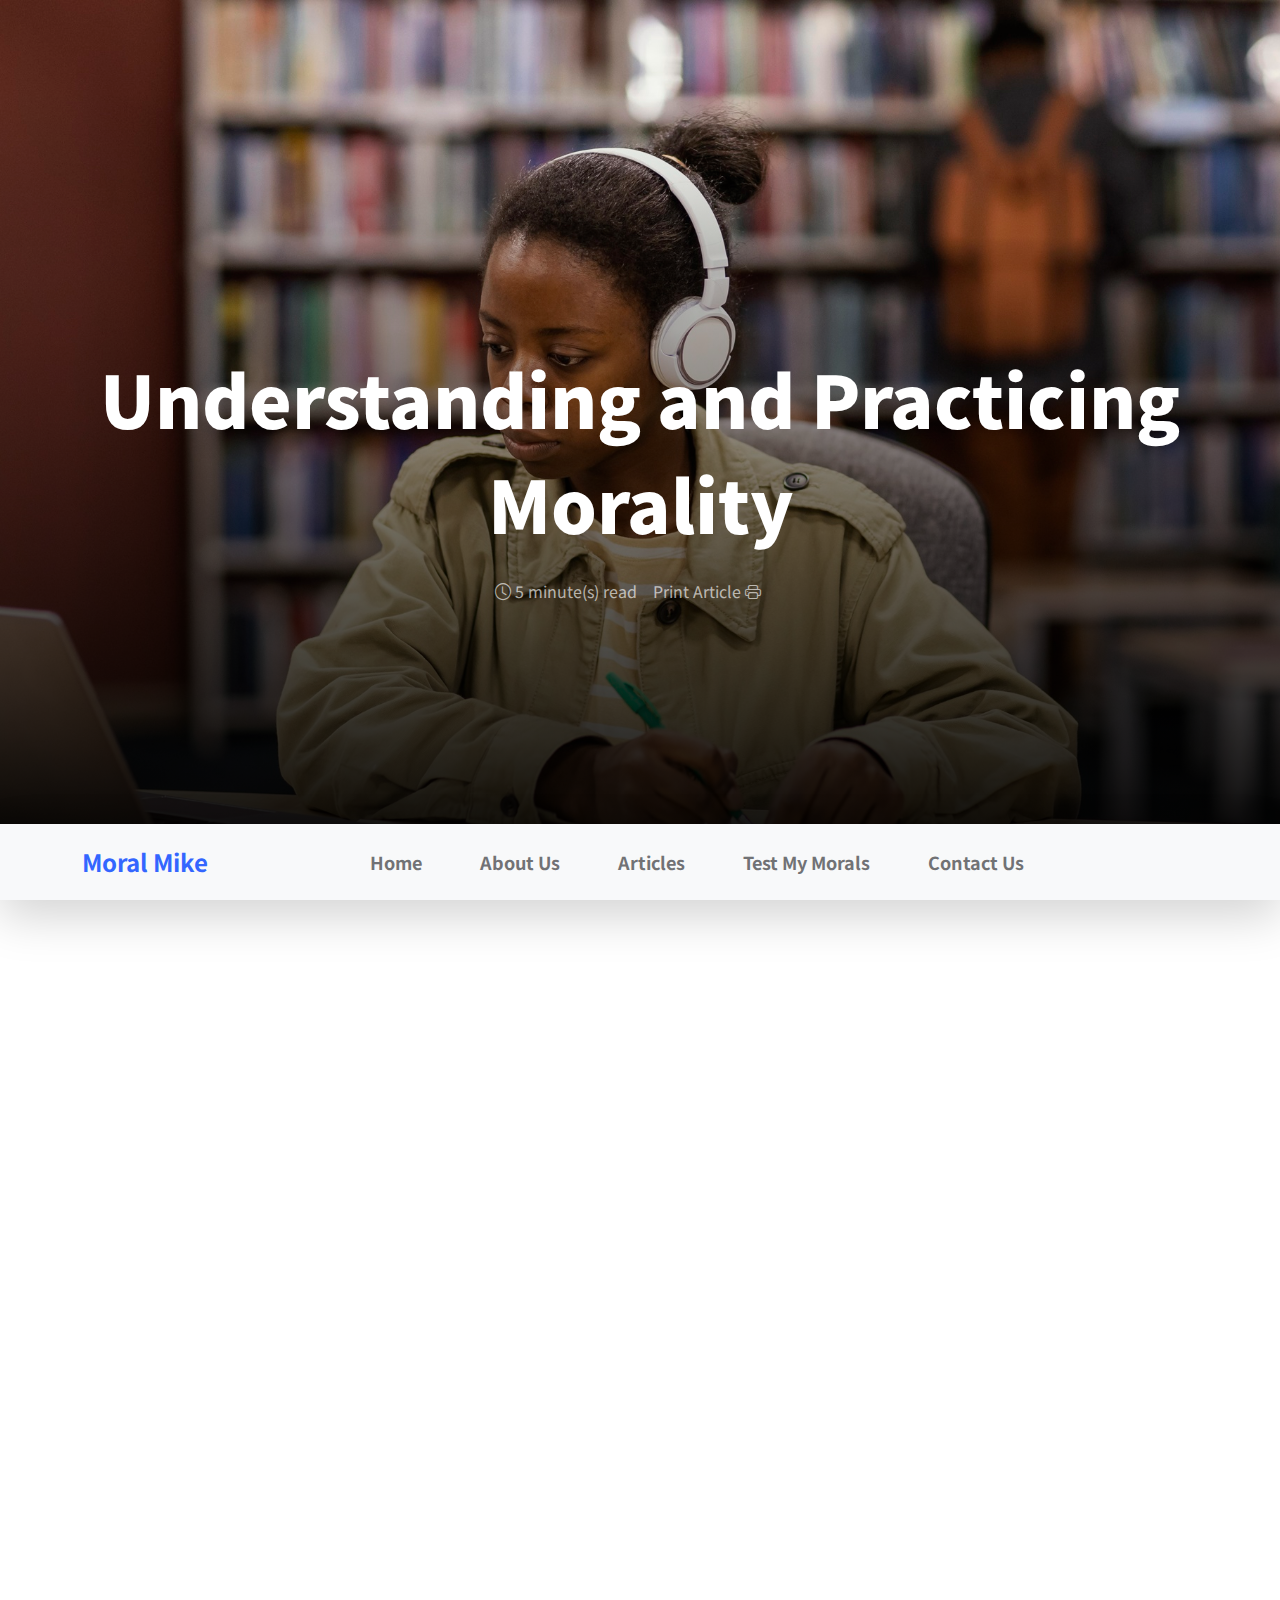
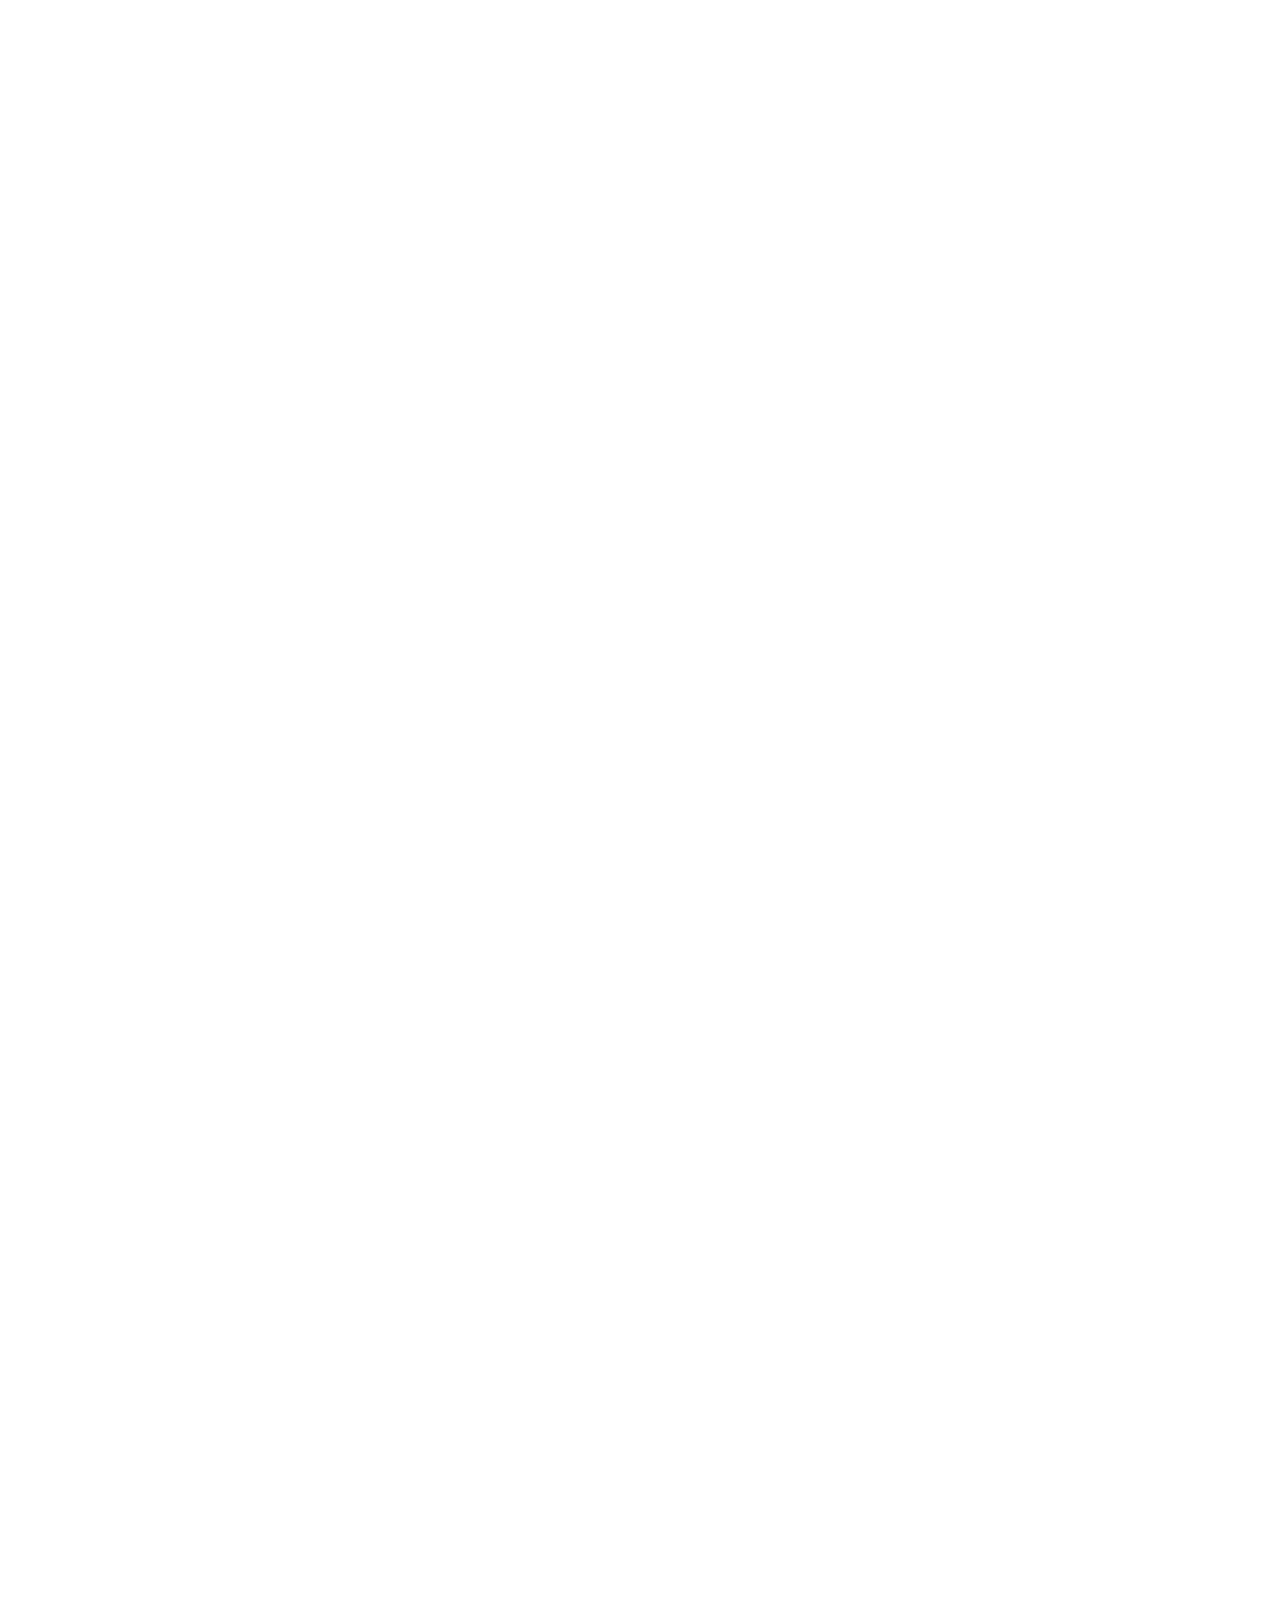
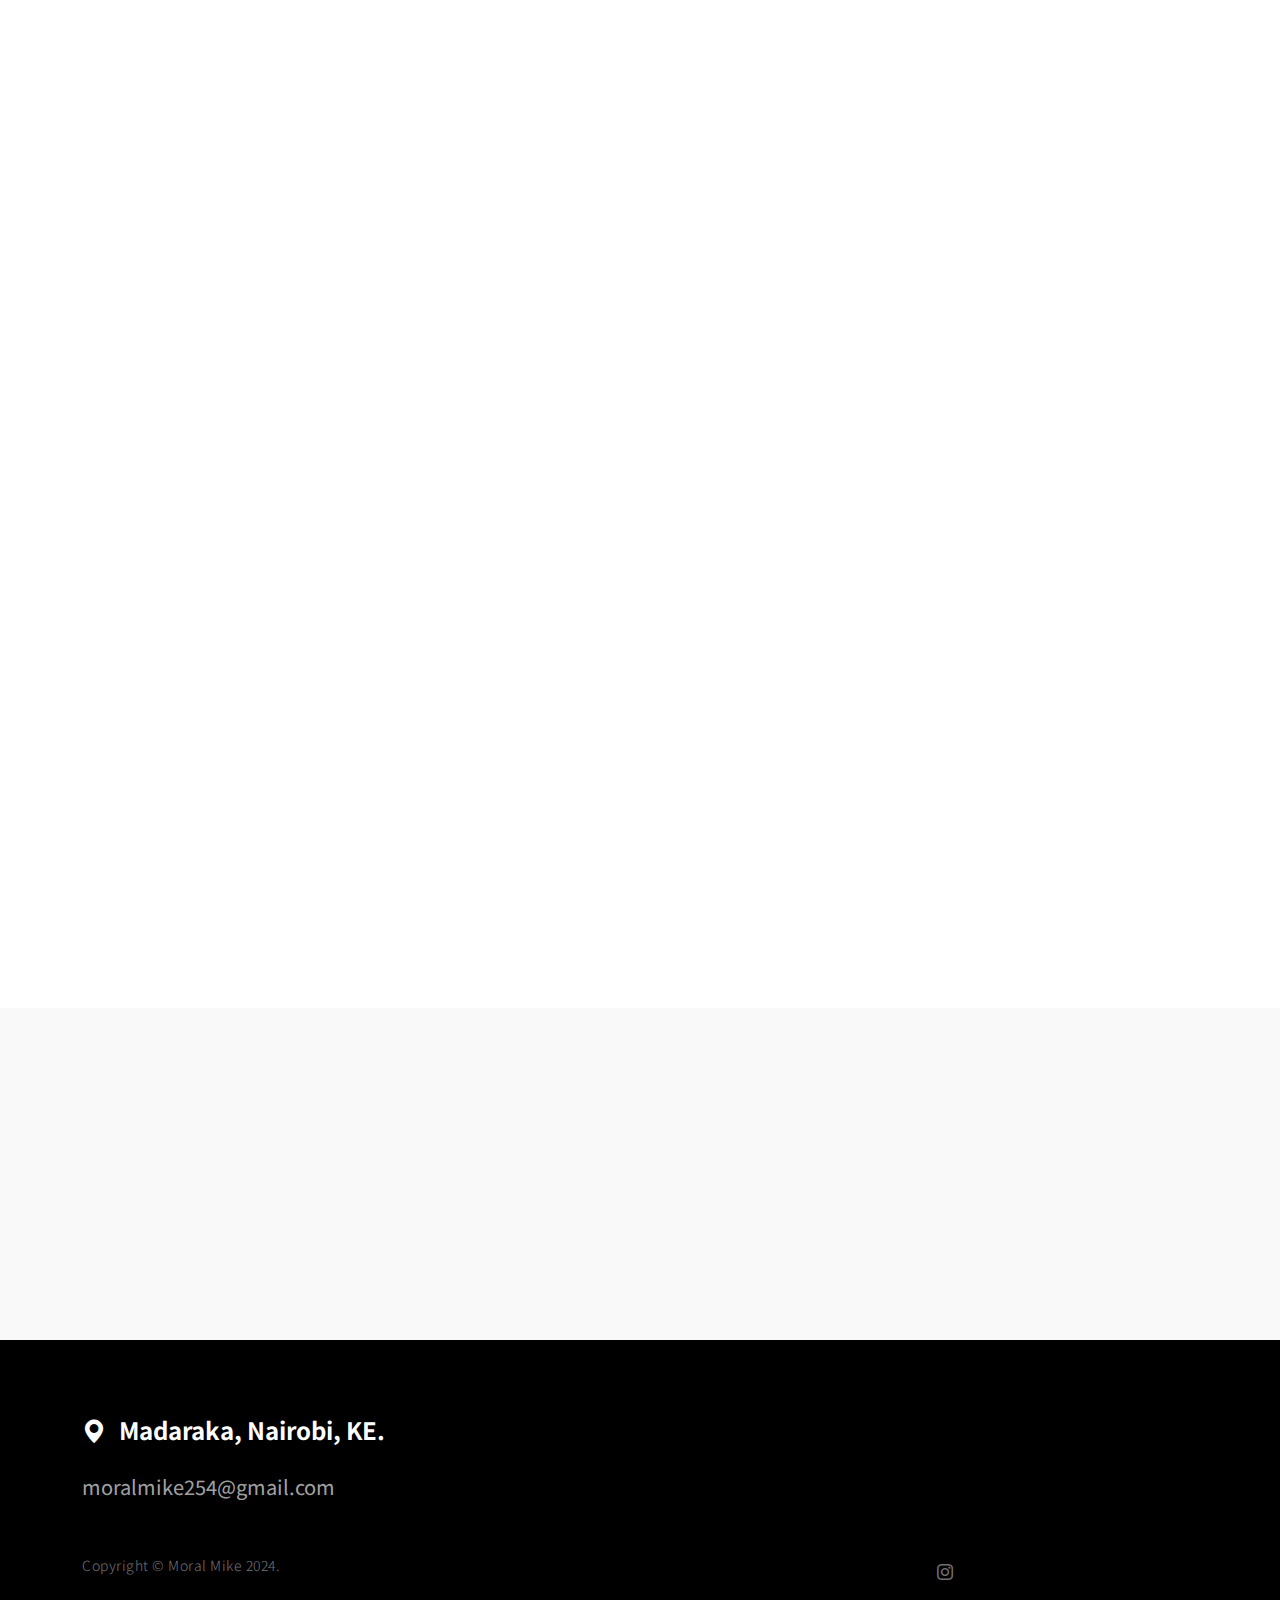
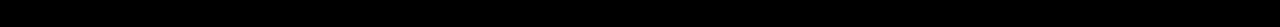
==== category1.html @ 78e79a5a "Update category1.html" ====
<!doctype html>
<html lang="en">
    <head>
        <meta charset="utf-8">
        <meta name="viewport" content="width=device-width, initial-scale=1">

        <meta name="description" content="">
        <meta name="author" content="">

        <title>Moral Mike - Understanding and Practicing Morality</title>

        <!-- CSS FILES -->
        <link rel="preconnect" href="https://fonts.googleapis.com">
<link rel="icon" type="image/x-icon" href="images/favicon.jpg">
        <link rel="preconnect" href="https://fonts.gstatic.com" crossorigin>

        <link href="https://fonts.googleapis.com/css2?family=Noto+Sans+JP:wght@300;400;700;900&display=swap" rel="stylesheet">
        
        <link href="css/bootstrap.min.css" rel="stylesheet">
        <link href="css/bootstrap-icons.css" rel="stylesheet">

        <link rel="stylesheet" href="css/magnific-popup.css">

        <link href="css/aos.css" rel="stylesheet">

        <link href="css/styles.css" rel="stylesheet">
    </head>
                <script type="text/javascript">
function printData()
{         
   var divToPrint=document.getElementById("printData");
   newWin= window.open("");
   newWin.document.write(divToPrint.outerHTML);
   newWin.print();
   newWin.close();
   location.reload();
}

$('button').on('click',function(){
printData();
})  
</script>
    <body>
    
        <main>

            <section class="hero" id="hero">
                <div class="heroText">
                    <h1 class="news-detail-title text-white mt-lg-5 mb-lg-4" data-aos="zoom-in" data-aos-delay="300">
                        Understanding and Practicing Morality
                    </h1>

                    <div class="d-flex justify-content-center align-items-center">
                        <a href="#" class="text-secondary-white-color social-share-link">
                            <i class="bi bi-clock"></i>
                            5 minute(s) read
                        </a>
                        <a href="#" onclick="printData();" class="social-share-link ms-3 me-4">
                        
                        <span>Print Article</span>
                            <i class="bi bi-printer"></i>
                        </a>
                    <!-- 
                        <a href="#" class="text-secondary-white-color social-share-link">
                            <i class="bi-chat-square-fill me-1"></i>
                            128
                        </a>

                        <a href="#" class="social-share-link bi-bookmark-fill ms-3 me-4"></a>
                        
                        <span>21 hours ago</span> -->
                    </div>
                </div>

                <div class="videoWrapper">
                    <img src="images/cat1.jpg" class="img-fluid news-detail-image" alt="">
                </div>

                <div class="overlay"></div>
            </section>

            <nav class="navbar navbar-expand-lg bg-light shadow-lg">
                <div class="container">
                    <a class="navbar-brand" href="index.html">
                        <strong>Moral Mike</strong>
                    </a>

                    <button class="navbar-toggler" type="button" data-bs-toggle="collapse" data-bs-target="#navbarNav" aria-controls="navbarNav" aria-expanded="false" aria-label="Toggle navigation">
                        <span class="navbar-toggler-icon"></span>
                    </button>

                    <div class="collapse navbar-collapse" id="navbarNav">
                        <ul class="navbar-nav mx-auto">
                            <li class="nav-item">
                                <a class="nav-link" href="index.html">Home</a>
                            </li>

                            <li class="nav-item">
                                <a class="nav-link" href="index.html">About Us</a>
                            </li>

                            <li class="nav-item">
                                <a class="nav-link" href="index.html">Articles</a>
                            </li>

                            <li class="nav-item">
                                <a class="nav-link" href="quiz.html">Test My Morals</a>
                            </li>                            

                            <li class="nav-item">
                                <a class="nav-link" href="index.html">Contact Us</a>
                            </li>
                        </ul>
                    </div>
                </div>
            </nav>

            <section class="news-detail section-padding" id="printData">
                <div class="container">
                    <div class="row">
                        <div class="col-lg-8 col-10 mx-auto">
                            <h2 class="mb-3" data-aos="fade-up">Right From Wrong</h2>

                            <p class="me-4" data-aos="fade-up">Understanding right from wrong is crucial for making good decisions. Right actions, like helping a friend or being honest, create positive feelings and strong relationships. Wrong actions, like lying or cheating, can hurt others and lead to trouble. Think of it like playing a sport: if no one followed the rules, the game would be confusing and unfair. </p>

                            <p data-aos="fade-up">Knowing what’s right and wrong helps keep our lives and communities fair and happy. When you're unsure, ask yourself if your actions would hurt or help others, and if you'd be proud of them later.</p>

                            <h2 class="mb-3" data-aos="fade-up">The Challenge of a Moral Life</h2>

                            <p class="me-4" data-aos="fade-up">Understanding right and wrong is the foundational step in living a moral life. It’s akin to learning the basic controls in a game, where recognizing actions that benefit or harm others is crucial. Aligning actions with values like honesty, kindness, and respect helps guide decisions. For instance, when faced with a moral dilemma, evaluating if a choice helps or harms others and if it’s something to be proud of can clarify the right path. This introspection is the starting point for making consistently good choices.</p>

                            <p data-aos="fade-up">Once the basics are grasped, the focus shifts to consistently making good choices, much like selecting the right strategies in a game. This level involves facing temptations and pressures, where each correct decision strengthens character. For example, handling situations where one is tempted to act wrongly requires considering long-term consequences over immediate rewards. Peer pressure, comparable to an in-game boss battle, demands resilience and support from friends who respect one's values. Overcoming peer pressure solidifies one’s moral stance.</p>

                            <div class="clearfix my-4 mt-lg-0 mt-5">
                                <div class="col-md-6 float-md-end mb-3 ms-md-3" data-aos="fade-up">
                                    <figure class="figure">
                                        <img src="images/moral.png" class="img-fluid news-image" style="max-width: 400px;" alt="">

                                        <figcaption class="figure-caption text-end">Right v.s Wrong (FlatIcon, 2024).</figcaption>
                                    </figure>
                                </div>

                                  <p data-aos="fade-up">
                                    Empathy, a powerful tool similar to a special ability in a game, enhances understanding and compassion towards others. Practicing empathy by listening more and understanding different viewpoints can transform conflicts into opportunities for kindness. Moral obstacles, akin to challenging game levels, test honesty, kindness, and bravery, presenting chances for growth. Reflecting on actions, much like reviewing game progress, helps identify successes and areas for improvement, fostering continuous moral development.
                                  </p>

                                  <p data-aos="fade-up">
                                    As one progresses, leading by example becomes essential, inspiring others to make good choices through consistent integrity. The rewards of a moral life are significant, including trust, respect, strong relationships, and a sense of fulfillment. The journey of living a moral life is ongoing, requiring continuous improvement, learning from mistakes, and seeking feedback from trusted individuals. By making good choices, resisting peer pressure, and reflecting on actions, one can continuously grow and inspire others, enhancing both personal and communal well-being.
                                  </p>
                            </div>

                             <h2 class="mb-3" data-aos="fade-up">Benefits of Living a Moral Lifestyle</h2>

                            <p class="me-4" data-aos="fade-up">Choosing to live morally has many benefits. It helps you build strong, trusting relationships with friends and family because people know they can rely on you. Being kind and honest makes you feel good about yourself and can improve your mental health. Living morally also gives your life a sense of purpose, guiding you to make positive contributions to your community. You’ll find that people respect and admire you more, and you’ll be able to achieve your goals more easily because you’re not weighed down by guilt or regret. </p>

                             <h2 class="mb-3" data-aos="fade-up">How to Strengthen One's Morality</h2>

                            <p class="me-4" data-aos="fade-up">Strengthening your morality is like building muscle; it takes regular effort and reflection. Start by thinking about your actions and their impact on others. Ask yourself if what you’re doing feels right and if it aligns with your values. Learn from role models who inspire you to be a better person. Engage in activities that promote empathy and understanding, such as volunteering or reading about different perspectives. Discuss moral dilemmas with trusted friends or adults to gain new insights. Practicing empathy—putting yourself in others' shoes—can also help you make more compassionate decisions.</p>                            

                            <div class="social-share d-flex mt-5" id="share_buttons">
                                <span class="me-4" data-aos="zoom-in">Share this article:</span>

                                <a href="#" class="facebook social-share-icon bi-facebook" target="_blank" data-aos="zoom-in"></a>

                                <a href="#" class="twitter social-share-icon bi-twitter mx-3" target="_blank" data-aos="zoom-in"></a>

                                <a href="#" class="linkedin social-share-icon bi-linkedin" target="_blank" data-aos="zoom-in"></a>

                                <!-- <a href="#" class="whatsapp social-share-icon bi-whatsapp mx-3" target="_blank" data-aos="zoom-in"></a>                                -->
                            </div>
                            <h2 class="mb-3" data-aos="fade-up">The Challenge of a Moral Life</h2>
                            <iframe src="https://drive.google.com/file/d/1FGecennuZA0lYGW0TW_n4b9BRKmOutZJ/preview" width="640" height="480" allow="autoplay"></iframe>
                        </div>

                    </div>
                </div>
            </section>

            <section class="related-news section-padding">
                <div class="container">
                    <div class="row">

                        <div class="col-lg-8 col-10 mx-auto text-center">
                            <span class="d-block" data-aos="zoom-in">Next article</span>

                            <h3 class="news-title" data-aos="fade-up">
                                <a href="category2.html" class="news-title-link">Influence and Pressure</a>
                            </h3>
                        </div>

                    </div>
                </div>
            </section>

        </main>

        <footer class="site-footer">
            <div class="container">
                <div class="row">

                    <div class="col-12">
                        <h5 class="text-white">
                            <i class="bi-geo-alt-fill me-2"></i>
                            Madaraka, Nairobi, KE.
                        </h5>

                        <a href="mailto:moralmike254@gmail.com" class="custom-link mt-3 mb-5">
                            moralmike254@gmail.com
                        </a>                      
                    </div>

                    <div class="col-6">
                        <p class="copyright-text mb-0">Copyright © Moral Mike 2024.
                    </div>

                    <div class="col-lg-3 col-5 ms-auto">
                        <ul class="social-icon">
<!--                             <li><a href="#" class="social-icon-link bi-facebook"></a></li>

                            <li><a href="#" class="social-icon-link bi-twitter"></a></li>

                            <li><a href="#" class="social-icon-link bi-whatsapp"></a></li> -->

                            <li><a href="https://www.instagram.com/moralmike_254/" class="social-icon-link bi-instagram"></a></li>

<!--                             <li><a href="#" class="social-icon-link bi-youtube"></a></li> -->
                        </ul>
                    </div>

                </div>
            </section>
        </footer>

        <!-- JAVASCRIPT FILES -->
        <script src="js/jquery.min.js"></script>
        <script src="js/bootstrap.bundle.min.js"></script>
        <script src="js/jquery.sticky.js"></script>
        <script src="js/aos.js"></script>
        <script src="js/jquery.magnific-popup.min.js"></script>
        <script src="js/magnific-popup-options.js"></script>
        <script src="js/scrollspy.min.js"></script>
        <script src="js/custom.js"></script>
<script>
const link = encodeURI('https://princewithel.github.io/moral_mike/category1.html');
const msg = encodeURIComponent('Hey, I found this article');
const title = encodeURIComponent('Article or Post Title Here');
const fb = document.querySelector('.facebook');
fb.href = `https://www.facebook.com/share.php?u=${link}`;
const twitter = document.querySelector('.twitter');
twitter.href = `http://twitter.com/share?&url=${link}&text=${msg}&hashtags=javascript,programming`;
const linkedIn = document.querySelector('.linkedin');
linkedIn.href = `https://www.linkedin.com/sharing/share-offsite/?url=${link}`;
const reddit = document.querySelector('.reddit');
reddit.href = `http://www.reddit.com/submit?url=${link}&title=${title}`;
const whatsapp = document.querySelector('.whatsapp');
whatsapp.href = `https://api.whatsapp.com/send?text=${msg}: ${link}`;
const telegram = document.querySelector('.telegram');
telegram.href = `https://telegram.me/share/url?url=${link}&text=${msg}`;
</script>
    </body>
</html>
---- css/styles.css ----
/*---------------------------------------
  CUSTOM PROPERTIES ( VARIABLES )             
-----------------------------------------*/
:root {
  --white-color:                  #FFFFFF;
  --primary-color:                #3366ff;
  --section-bg-color:             #f9f9f9;
  --dark-color:                   #000000;
  --grey-color:                   #fcfeff;
  --text-secondary-white-color:   rgba(255, 255, 255, 0.98);
  --title-color:                  #565758;
  --p-color:                      #717275;

  --body-font-family:           'Noto Sans JP', sans-serif;

  --h1-font-size:               72px;
  --h2-font-size:               42px;
  --h3-font-size:               36px;
  --h4-font-size:               32px;
  --h5-font-size:               24px;
  --h6-font-size:               22px;
  --p-font-size:                20px;
  --copyright-text-font-size:   14px;
  --custom-link-font-size:      12px;

  --font-weight-light:          300;
  --font-weight-normal:         400;
  --font-weight-bold:           700;
  --font-weight-black:          900;
}

body,
html {
  height: 100%;
}

body {
    background: var(--white-color);
    font-family: var(--body-font-family);    
    position: relative;
}

/*---------------------------------------
  TYPOGRAPHY               
-----------------------------------------*/

h2,
h3,
h4,
h5,
h6 {
  color: var(--dark-color);
  line-height: inherit;
}

h1,
h2,
h3,
h4,
h5,
h6 {
  font-weight: var(--font-weight-bold);
}

h1,
h2 {
  font-weight: var(--font-weight-black);
}

h1 {
  font-size: var(--h1-font-size);
  line-height: normal;
}

h2 {
  font-size: var(--h2-font-size);
}

h3 {
  font-size: var(--h3-font-size);
}

h4 {
  font-size: var(--h4-font-size);
}

h5 {
  font-size: var(--h5-font-size);
}

h6 {
  font-size: var(--h6-font-size);
}

p {
  color: var(--p-color);
  font-size: var(--p-font-size);
  font-weight: var(--font-weight-light);
  letter-spacing: 0.5px;
}

.text-secondary-white-color {
  color: var(--text-secondary-white-color);
}

a, 
button {
  touch-action: manipulation;
  transition: all 0.3s;
}

a {
  color: var(--p-color);
  text-decoration: none;
}

a:hover {
  color: var(--primary-color);
}

::selection {
  background: var(--dark-color);
  color: var(--white-color);
}

.custom-underline {
  border-bottom: 2px solid var(--white-color);
  color: var(--white-color);
  padding-bottom: 4px;
}

.videoWrapper {
  position: relative;
  padding-bottom: 56.25%; /* 16:9 */
  height: 0;
  z-index: -100;
}

.custom-video {
  position: absolute;
  top: 0;
  left: 0;
  width: 100%;
  height: 100%;
}

.overlay {
  background: linear-gradient(to top, #000, transparent 90%);
  position: absolute;
  top: 0;
  right: 0;
  bottom: 0;
  left: 0;
}

/*---------------------------------------
  CUSTOM LINK               
-----------------------------------------*/
.custom-links {
  max-width: 230px;
}

.custom-link {
  position: relative;
  overflow: hidden;
  z-index: 1;
  display: inline-block;
  transition: all .3s cubic-bezier(.645,.045,.355,1);
}

.custom-link::after {
  content: "";
  width: 0;
  height: 2px;
  bottom: 0;
  position: absolute;
  left: auto;
  right: 0;
  z-index: -1;
  transition: width .6s cubic-bezier(.25,.8,.25,1) 0s;
  background: currentColor;
}

.custom-link:hover::after {
  width: 100%;
  left: 0;
  right: auto;
}

.custom-link:hover,
.custom-link:hover::after {
  color: var(--white-color);
}

b,
strong {
  font-weight: var(--font-weight-bold);
}

/*---------------------------------------
  NAVIGATION               
-----------------------------------------*/

.navbar {
  z-index: 9;
  right: 0;
  left: 0;
  padding-top: 15px;
  padding-bottom: 15px;
}

.navbar-brand {
  color: var(--primary-color);
  font-size: 24px;
  font-weight: var(--font-weight-bold);
}

.navbar-expand-lg .navbar-nav .nav-link {
  padding-right: 15px;
  padding-left: 15px;
}

.navbar-nav .nav-link::after {
  content: "\f140";
  font-family: bootstrap-icons;
  display: inline-block;
  margin-left: 10px;
  color: var(--primary-color);
  opacity: 0;
  -webkit-transition: opacity 0.3s, -webkit-transform 0.3s;
  -moz-transition: opacity 0.3s, -moz-transform 0.3s;
  transition: opacity 0.3s, transform 0.3s;
  -webkit-transform: translateY(10px);
  -moz-transform: translateY(10px);
  transform: translateY(10px);
}

.navbar-nav .nav-link:hover::after {
  opacity: 1;
  -webkit-transform: translateY(0px);
  -moz-transform: translateY(0px);
  transform: translateY(0px);
}

.navbar-nav .nav-link {
  color: var(--p-color);
  font-size: 18px;
  font-weight: var(--font-weight-bold);
  position: relative;
}

.navbar-nav .nav-link:hover::after,
.navbar-nav .nav-item.active .nav-link::after {
  color: var(--primary-color);
  opacity: 1;
  -webkit-transform: translateY(0px);
  -moz-transform: translateY(0px);
  transform: translateY(0px);
}

.navbar-nav .nav-item.active .nav-link,
.nav-link:focus, 
.nav-link:hover {
  color: var(--dark-color);
}

.nav-link:focus {
  color: var(--p-color);
}

.navbar-toggler {
  border: 0;
  padding: 0;
  cursor: pointer;
  margin: 0;
  width: 30px;
  height: 35px;
  outline: none;
}

.navbar-toggler:focus {
  outline: none;
  box-shadow: none;
}

.navbar-toggler[aria-expanded="true"] .navbar-toggler-icon {
  background: transparent;
}

.navbar-toggler[aria-expanded="true"] .navbar-toggler-icon:before,
.navbar-toggler[aria-expanded="true"] .navbar-toggler-icon:after {
  transition: top 300ms 50ms ease, -webkit-transform 300ms 350ms ease;
  transition: top 300ms 50ms ease, transform 300ms 350ms ease;
  transition: top 300ms 50ms ease, transform 300ms 350ms ease, -webkit-transform 300ms 350ms ease;
  top: 0;
}

.navbar-toggler[aria-expanded="true"] .navbar-toggler-icon:before {
  transform: rotate(45deg);
}

.navbar-toggler[aria-expanded="true"] .navbar-toggler-icon:after {
  transform: rotate(-45deg);
}

.navbar-toggler .navbar-toggler-icon {
  background: var(--dark-color);
  transition: background 10ms 300ms ease;
  display: block;
  width: 30px;
  height: 2px;
  position: relative;
}

.navbar-toggler .navbar-toggler-icon:before,
.navbar-toggler .navbar-toggler-icon:after {
  transition: top 300ms 350ms ease, -webkit-transform 300ms 50ms ease;
  transition: top 300ms 350ms ease, transform 300ms 50ms ease;
  transition: top 300ms 350ms ease, transform 300ms 50ms ease, -webkit-transform 300ms 50ms ease;
  position: absolute;
  right: 0;
  left: 0;
  background: var(--dark-color);
  width: 30px;
  height: 2px;
  content: '';
}

.navbar-toggler .navbar-toggler-icon:before {
  top: -8px;
}

.navbar-toggler .navbar-toggler-icon:after {
  top: 8px;
}

/*---------------------------------------
  HERO              
-----------------------------------------*/
.hero {
  position: relative;
  overflow: hidden;
}

@media screen and (min-width: 992px) {
  .hero {
    height: 100vh;
  }

  .custom-video,
  .news-detail-image {
    object-fit: cover;
    width: 100vw;
    height: 100vh;
  }

  .sticky-wrapper {
    position: relative;
    bottom: 76px;
  }
}

.heroText {
  position: absolute;
  z-index: 9;
  top: 50%;
  left: 50%;
  transform: translate(-50%, -50%);
  width: 85%;
  text-align: center;
}

/*---------------------------------------
  ABOUT & TEAM MEMBERS               
-----------------------------------------*/
.about-image,
.team-image {
  width: 100%;
  height: 100%;
  max-height: 635px;
  min-height: 475px;
  object-fit: cover;
}

.team-thumb {
  background: var(--white-color);
  position: absolute;
  bottom: 0;
  right: 0;
  width: 65%;
  padding: 22px 32px 32px 32px;
}

.carousel-control-next, 
.carousel-control-prev {
  top: auto;
  bottom: 2.5rem;
}

.carousel-control-prev {
  right: 4rem;
  left: auto;
}

.carousel-control-next-icon, 
.carousel-control-prev-icon {
  background-color: var(--dark-color);
  background-size: 50% 50%;
  border-radius: 100px;
  width: 3rem;
  height: 3rem;
}

/*---------------------------------------
  PORTFOLIO               
-----------------------------------------*/
.portfolio-thumb {
  position: relative;
  overflow: hidden;
}

.portfolio-info {
  margin: 20px;
}

/*---------------------------------------
  NEWS & EVENTS               
-----------------------------------------*/

.news,
.related-news {
  background: var(--section-bg-color);
}

.news-thumb {
  position: relative;
}

.news-category {
  background: var(--white-color);
  position: absolute;
  z-index: 9;
  top: 0;
  left: 0;
  padding: 4px 12px;
  display: inline-block;
}

.news-text-info {
  margin: 0 20px;
}

.news-title {
  margin-top: 15px;
  margin-bottom: 15px;
}

.news-title-link {
  color: var(--title-color);
  display: inline-block;
}

.news-title-link:hover {
  color: var(--dark-color);
}

.portfolio-image,
.news-image {
  display: block;
  transition: transform 0.6s ease-out;
}

.news-image-hover {
  display: inline-block;
  position: relative;
  overflow: hidden;
  z-index: 1;
  transition: all .3s cubic-bezier(.645,.045,.355,1);
  padding-bottom: 4px;
  height: 100%;
}

.news-image-hover::after {
  content: "";
  width: 0;
  height: 4px;
  bottom: 0;
  position: absolute;
  left: auto;
  right: 0;
  z-index: -1;
  transition: width .6s cubic-bezier(.25,.8,.25,1) 0s;
  background: #198754;
}

.news-image-hover-warning::after {
  background: #ffc107;
}

.news-image-hover-primary::after {
  background: #0d6efd;
}

.news-image-hover-success::after {
  background: #198754;
}

.news-image-hover:hover::after {
  width: 100%;
  left: 0;
  right: auto;
  z-index: 9;
}

.image-popup:hover .portfolio-image,
.news-image-hover:hover .news-image {
  transform: scale(1.02);
}

.news-two-column {
  min-height: 199px;
  margin-bottom: 16px;
}

.news-two-column .news-image {
  width: 100%;
  height: 100%;
  object-fit: cover;
}

.social-share-link,
.social-share-link + span {
  color: rgba(255, 255, 255, 0.65);
}

/*---------------------------------------
  SECTION               
-----------------------------------------*/
.section-padding {
  padding-top: 7rem;
  padding-bottom: 7rem;
}

/*---------------------------------------
  CONTACT              
-----------------------------------------*/
.contact-info {
  padding: 40px;
}

.contact-form .form-control {
  border-radius: 0;
  font-weight: var(--font-weight-normal);
  padding-top: 12px;
  padding-bottom: 12px;
}

.contact-form button[type='submit'] {
  background: var(--dark-color);
  border: none;
  border-radius: 100px;
  color: var(--white-color);
  font-weight: var(--font-weight-bold);
  text-transform: uppercase;
  padding: 16px;
  transition: all 0.6s ease-out;
}

.contact-form button[type='submit']:hover {
  background: var(--primary-color);
}

button[type='submit'] {
  background: var(--dark-color);
  border: none;
  border-radius: 100px;
  color: var(--white-color);
  font-weight: var(--font-weight-bold);
  text-transform: uppercase;
  padding: 16px;
  transition: all 0.6s ease-out;
}

button[type='submit']:hover {
  background: var(--primary-color);
}

.form-label {
  color: var(--p-color);
  font-weight: var(--font-weight-bold);
}

.map-iframe {
  display: block;
  filter: grayscale(100);
}

/*---------------------------------------
  SITE FOOTER               
-----------------------------------------*/
.site-footer {
  background: var(--dark-color);
  padding-top: 4.5rem;
  padding-bottom: 2.5rem;
}

.site-footer .custom-link {
  color: rgba(255, 255, 255, 0.65);
  font-size: var(--p-font-size);
}

.site-footer .custom-link:hover,
.site-footer .social-icon-link:hover {
  color: var(--white-color);
}

.copyright-text {
  color: rgba(255, 255, 255, 0.45);
  font-size: var(--copyright-text-font-size);
}

/*---------------------------------------
  SOCIAL ICON               
-----------------------------------------*/
.social-icon {
  margin: 0;
  padding: 0;
}

.social-icon li {
  list-style: none;
  display: inline-block;
  vertical-align: top;
}

.social-icon-link {
  color: rgba(255, 255, 255, 0.45);
  font-size: 1rem;
  display: inline-block;
  vertical-align: top;
  margin-top: 4px;
  margin-bottom: 4px;
  margin-right: 15px;
}

.social-icon-link:hover {
  color: var(--primary-color);
}

/*---------------------------------------
  RESPONSIVE STYLES               
-----------------------------------------*/
@media screen and (min-width: 1600px) {
  .news-two-column {
    min-height: 232.5px;
  }
}

@media screen and (max-width: 991px) {
  h1 {
    font-size: 48px;
  }

  h2 {
    font-size: 36px;
  }

  h3 {
    font-size: 32px;
  }

  h4 {
    font-size: 28px;
  }

  h5 {
    font-size: 20px;
  }

  h6 {
    font-size: 18px;
  }

  .navbar {
    padding-top: 10px;
    padding-bottom: 10px;
  }

  .section-padding {
    padding-top: 6rem;
    padding-bottom: 6rem;
  }

  .team-thumb {
    left: 0;
    width: auto;
  }

  .news-two-column {
    height: auto !important;
    min-height: inherit;
  }

  .news .col-12 .news-two-column:first-child {
    margin-bottom: 38px;
  }
}

@media screen and (max-width: 767px) {
  .news-detail-title {
    font-size: 36px;
  }
}

@media screen and (max-width: 360px) {
  h1 {
    font-size: 32px;
  }

  .heroText p {
    font-size: 14px;
  }
}

@media screen and (max-width: 359px) {
  .news-detail-title {
    font-size: 22px;
  }
}
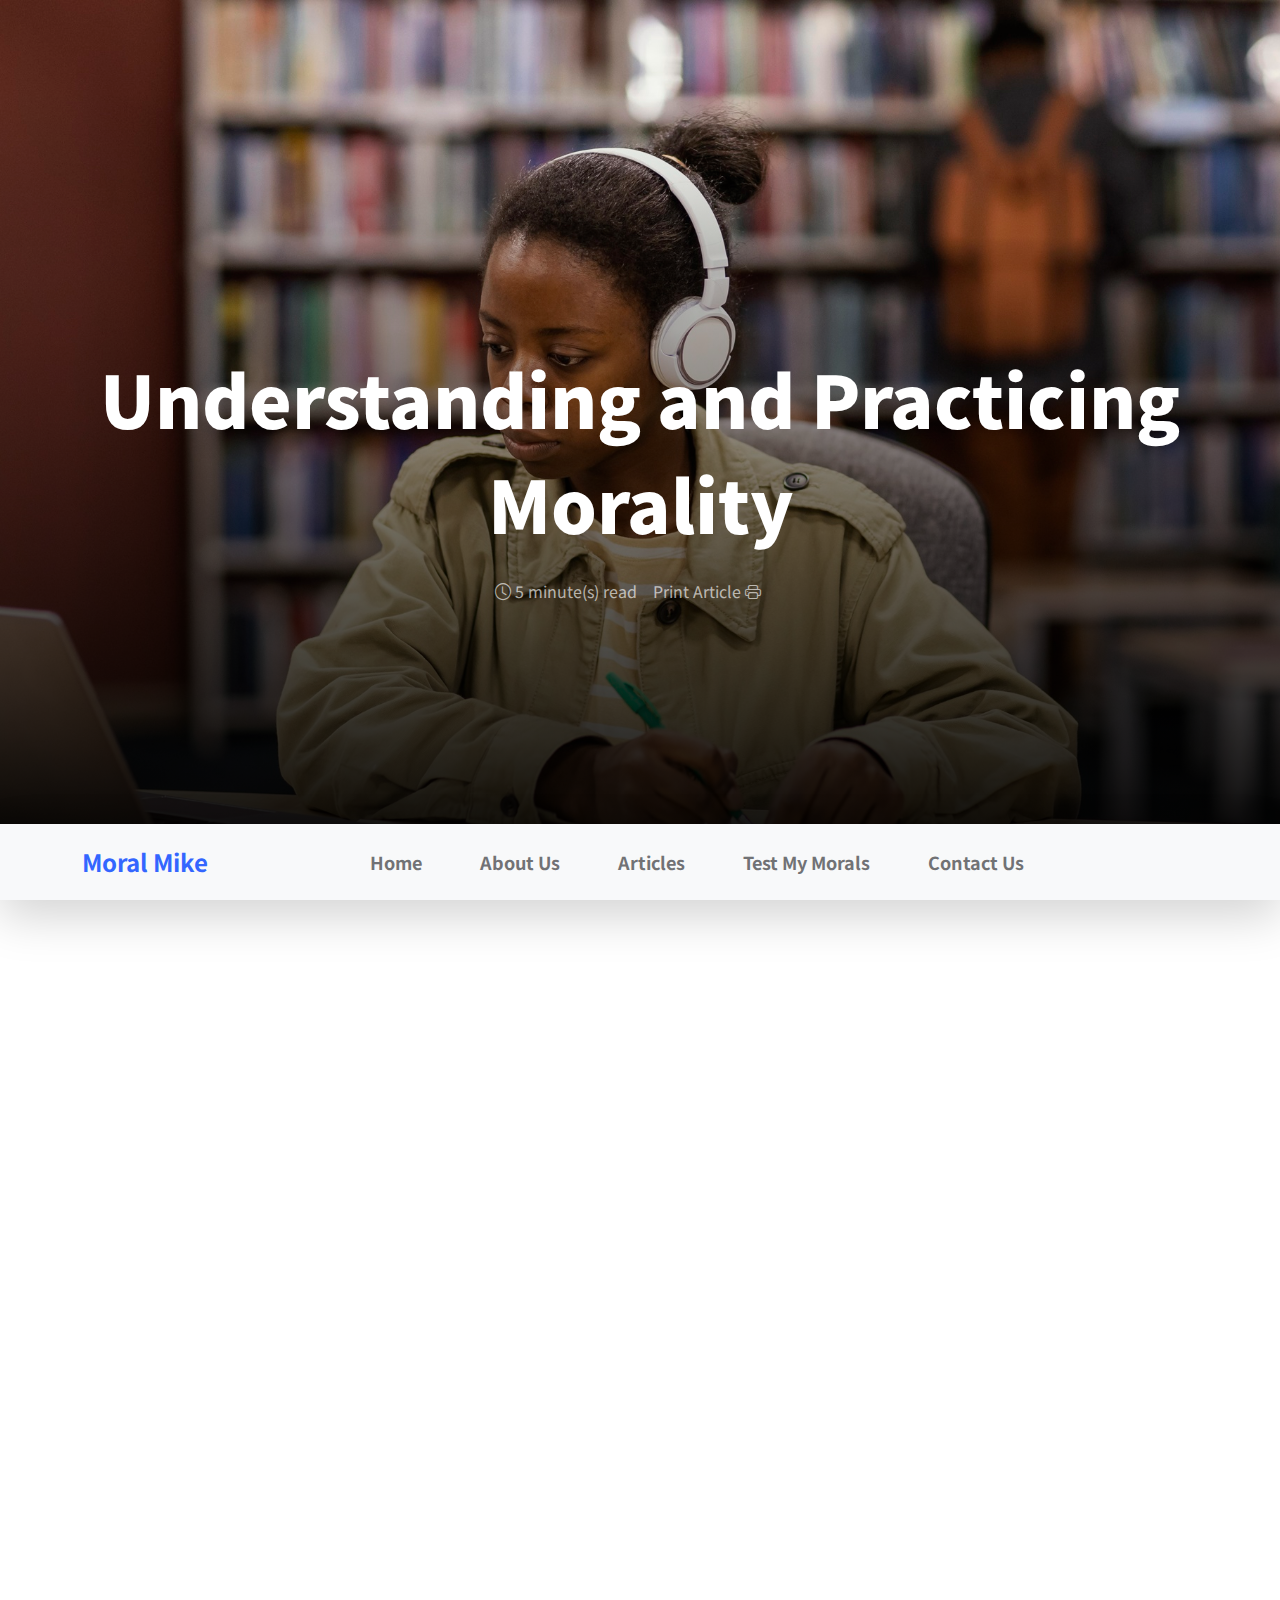
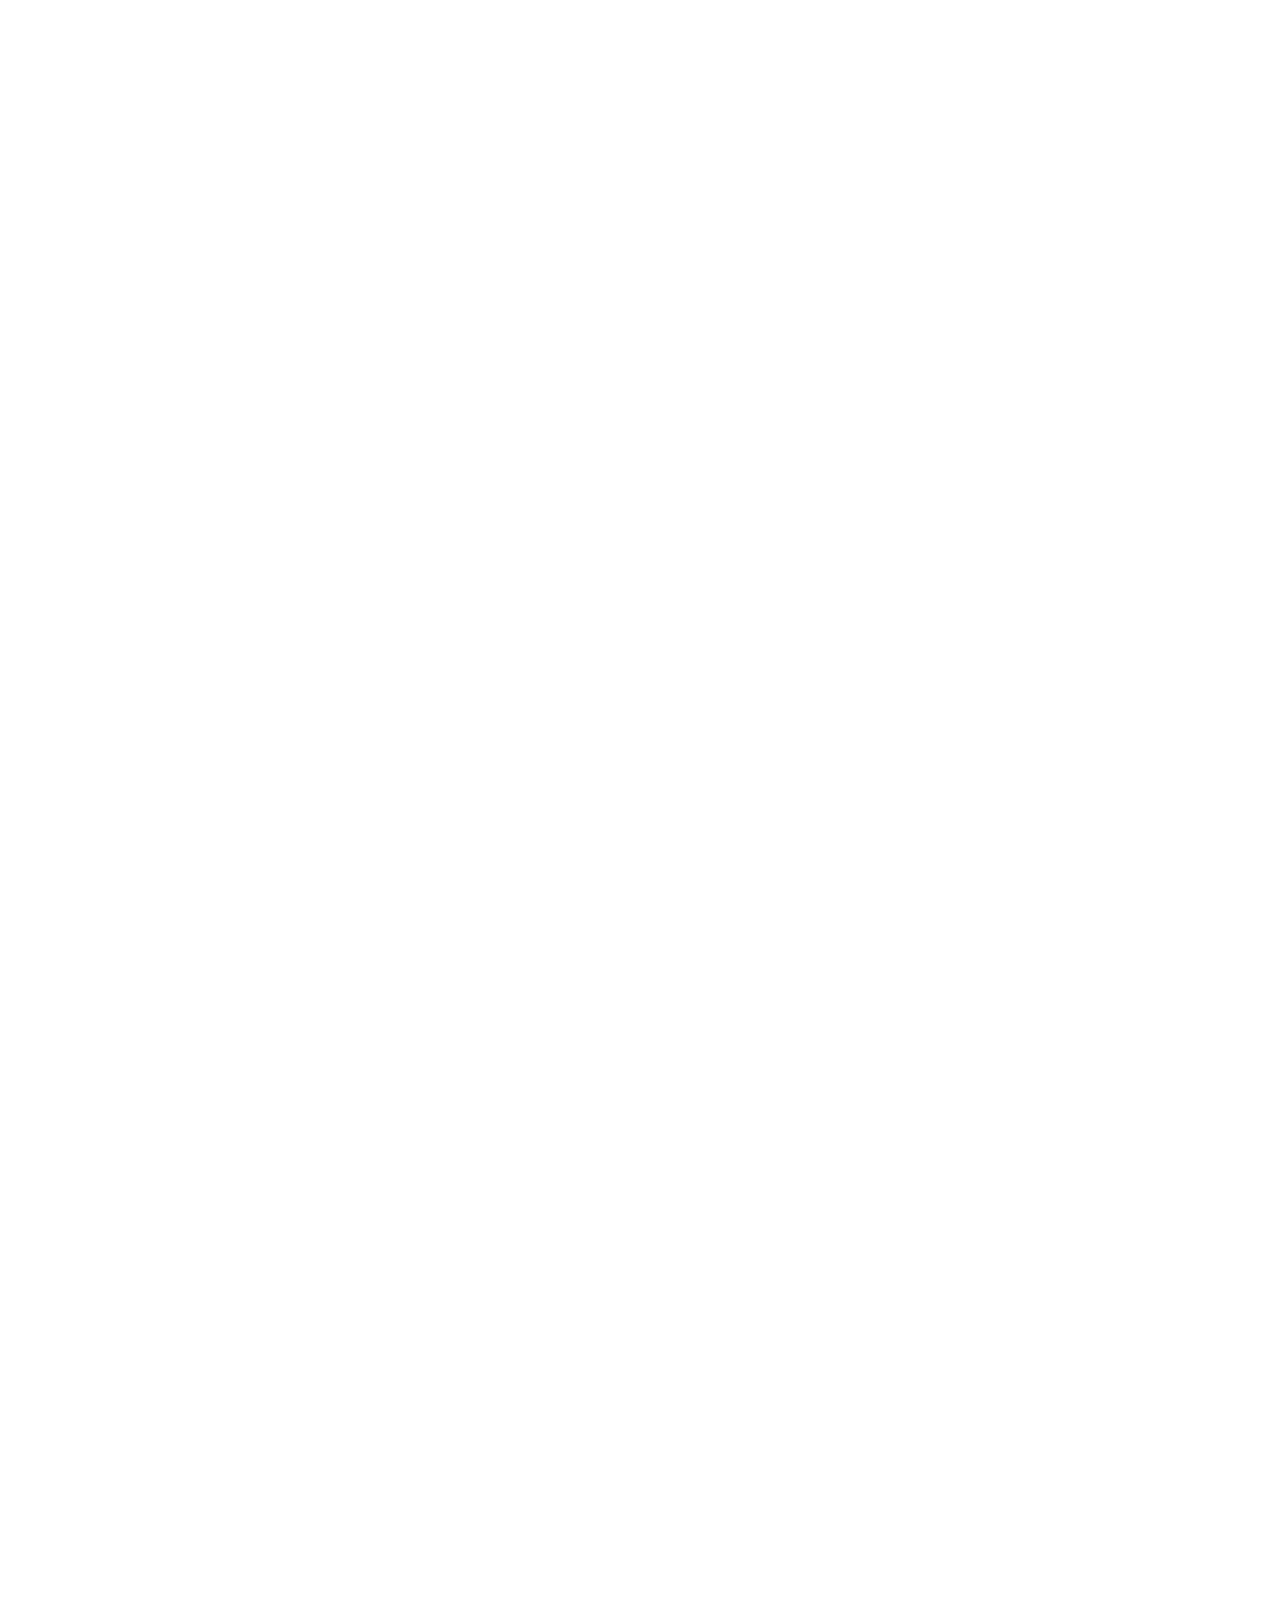
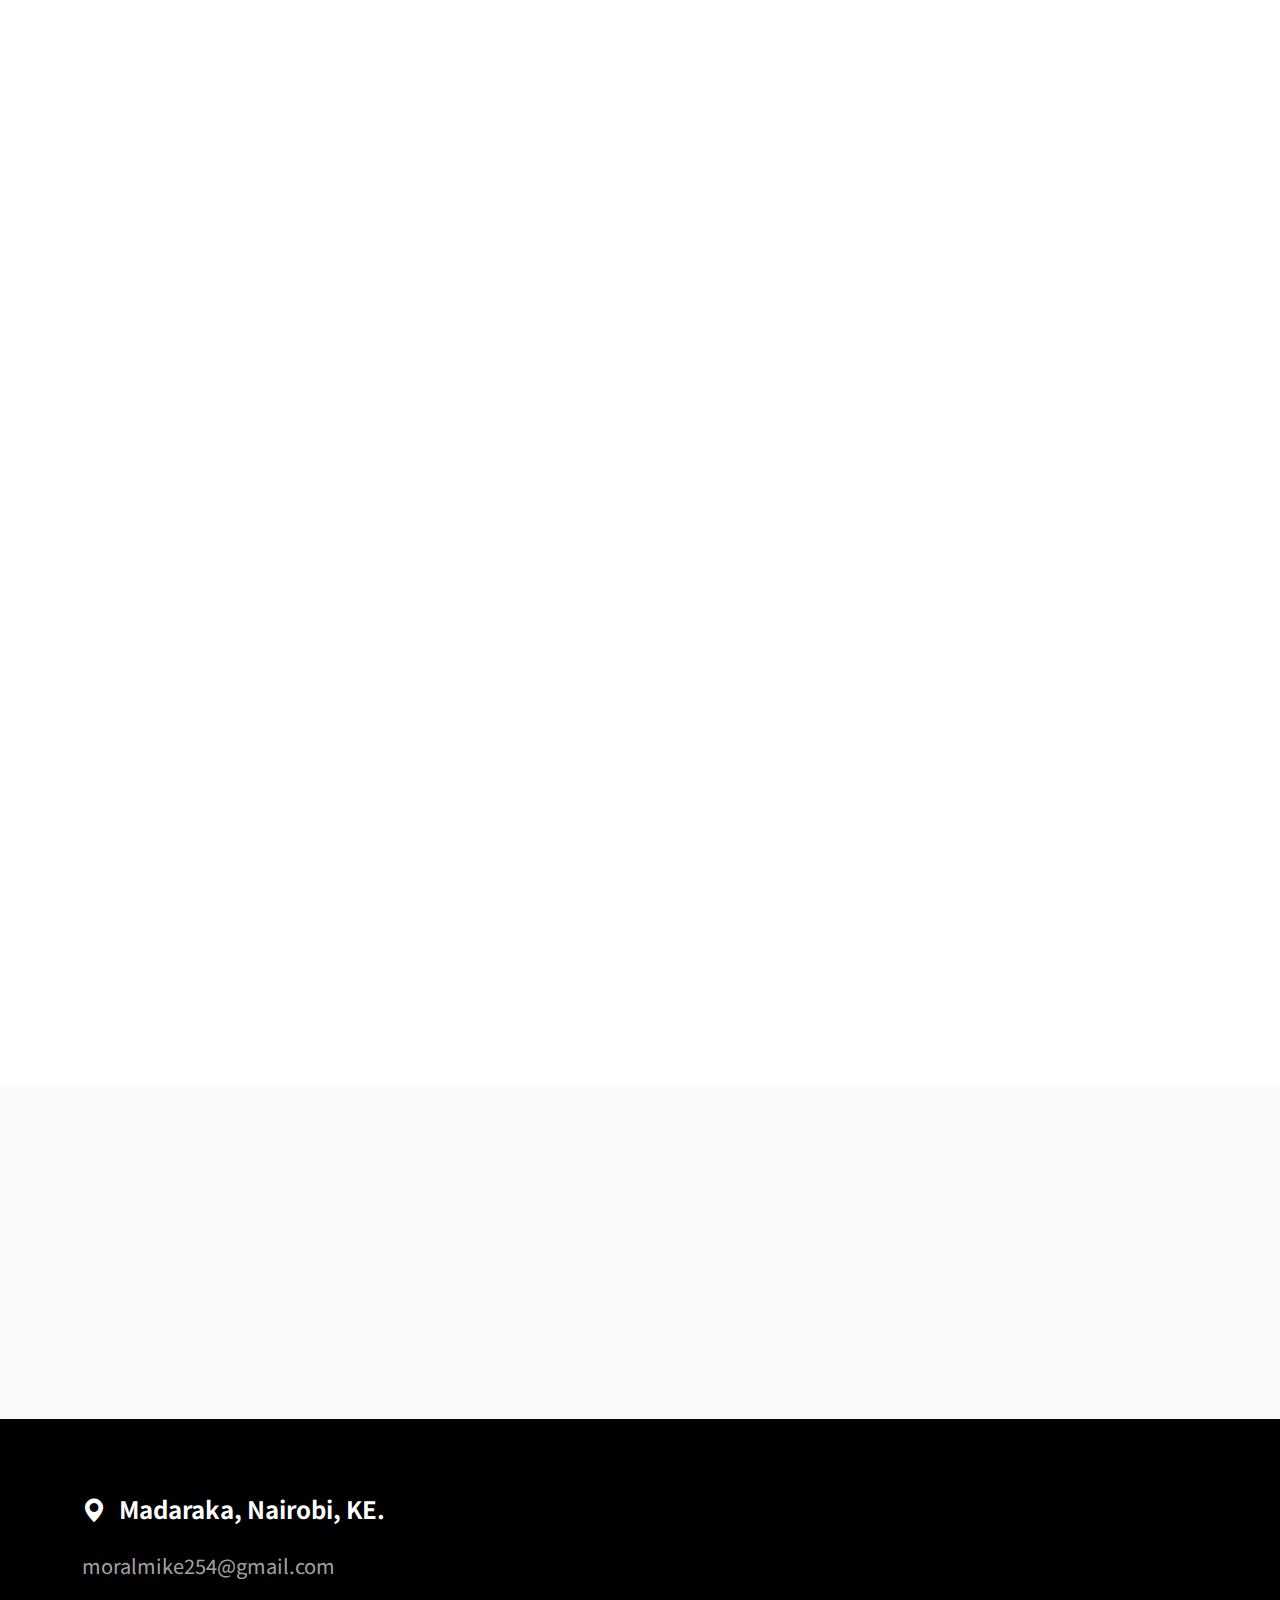
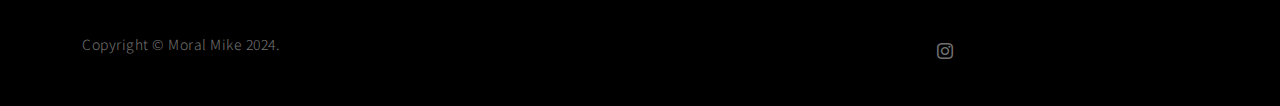
==== commit 0d2123be: "Update category1.html" ====
--- a/category1.html
+++ b/category1.html
@@ -155,7 +155,10 @@
 
                              <h2 class="mb-3" data-aos="fade-up">How to Strengthen One's Morality</h2>
 
-                            <p class="me-4" data-aos="fade-up">Strengthening your morality is like building muscle; it takes regular effort and reflection. Start by thinking about your actions and their impact on others. Ask yourself if what you’re doing feels right and if it aligns with your values. Learn from role models who inspire you to be a better person. Engage in activities that promote empathy and understanding, such as volunteering or reading about different perspectives. Discuss moral dilemmas with trusted friends or adults to gain new insights. Practicing empathy—putting yourself in others' shoes—can also help you make more compassionate decisions.</p>                            
+                            <p class="me-4" data-aos="fade-up">Strengthening your morality is like building muscle; it takes regular effort and reflection. Start by thinking about your actions and their impact on others. Ask yourself if what you’re doing feels right and if it aligns with your values. Learn from role models who inspire you to be a better person. Engage in activities that promote empathy and understanding, such as volunteering or reading about different perspectives. Discuss moral dilemmas with trusted friends or adults to gain new insights. Practicing empathy—putting yourself in others' shoes—can also help you make more compassionate decisions.</p>  
+
+                            <h2 class="mb-3" data-aos="fade-up">A Short Conversation on Morals before we move forward...</h2>
+                            <iframe src="https://drive.google.com/file/d/1FGecennuZA0lYGW0TW_n4b9BRKmOutZJ/preview" width="640" height="480" allow="autoplay"></iframe>
 
                             <div class="social-share d-flex mt-5" id="share_buttons">
                                 <span class="me-4" data-aos="zoom-in">Share this article:</span>
@@ -168,8 +171,7 @@
 
                                 <!-- <a href="#" class="whatsapp social-share-icon bi-whatsapp mx-3" target="_blank" data-aos="zoom-in"></a>                                -->
                             </div>
-                            <h2 class="mb-3" data-aos="fade-up">The Challenge of a Moral Life</h2>
-                            <iframe src="https://drive.google.com/file/d/1FGecennuZA0lYGW0TW_n4b9BRKmOutZJ/preview" width="640" height="480" allow="autoplay"></iframe>
+                            
                         </div>
 
                     </div>
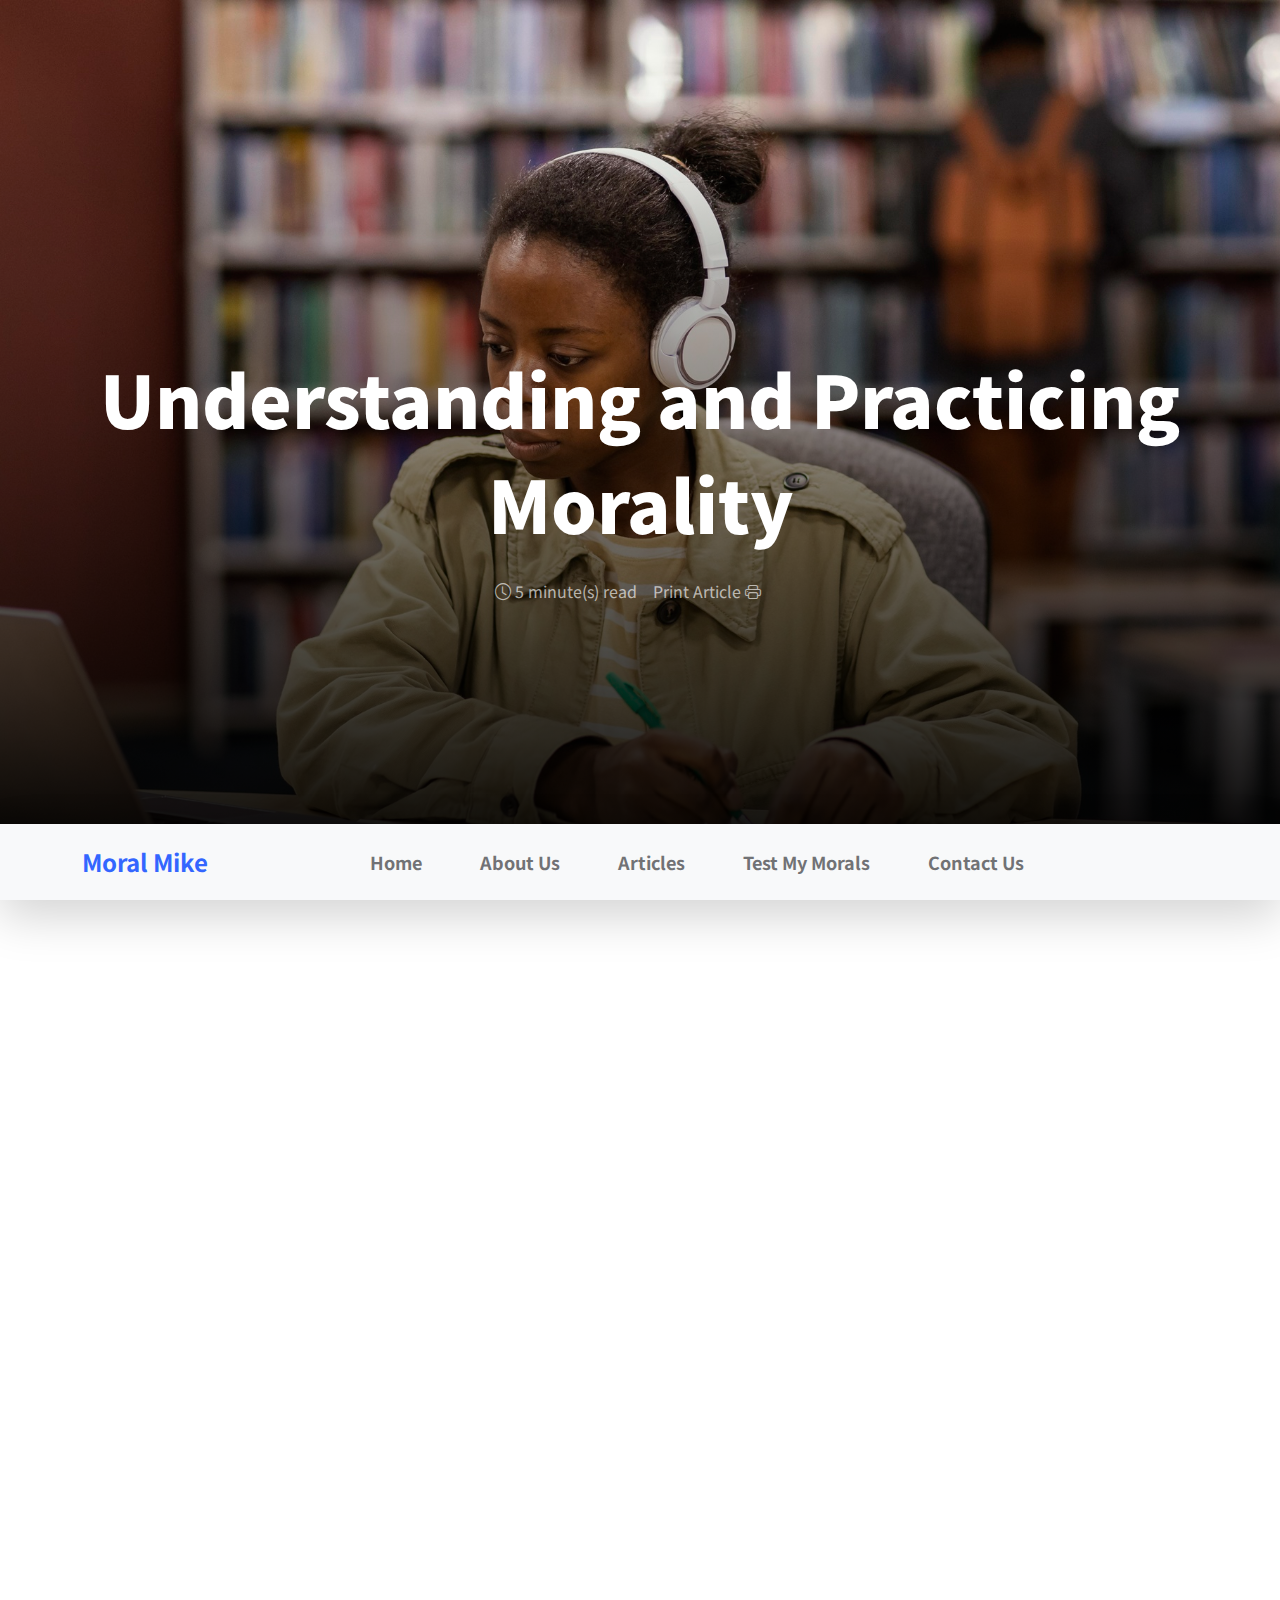
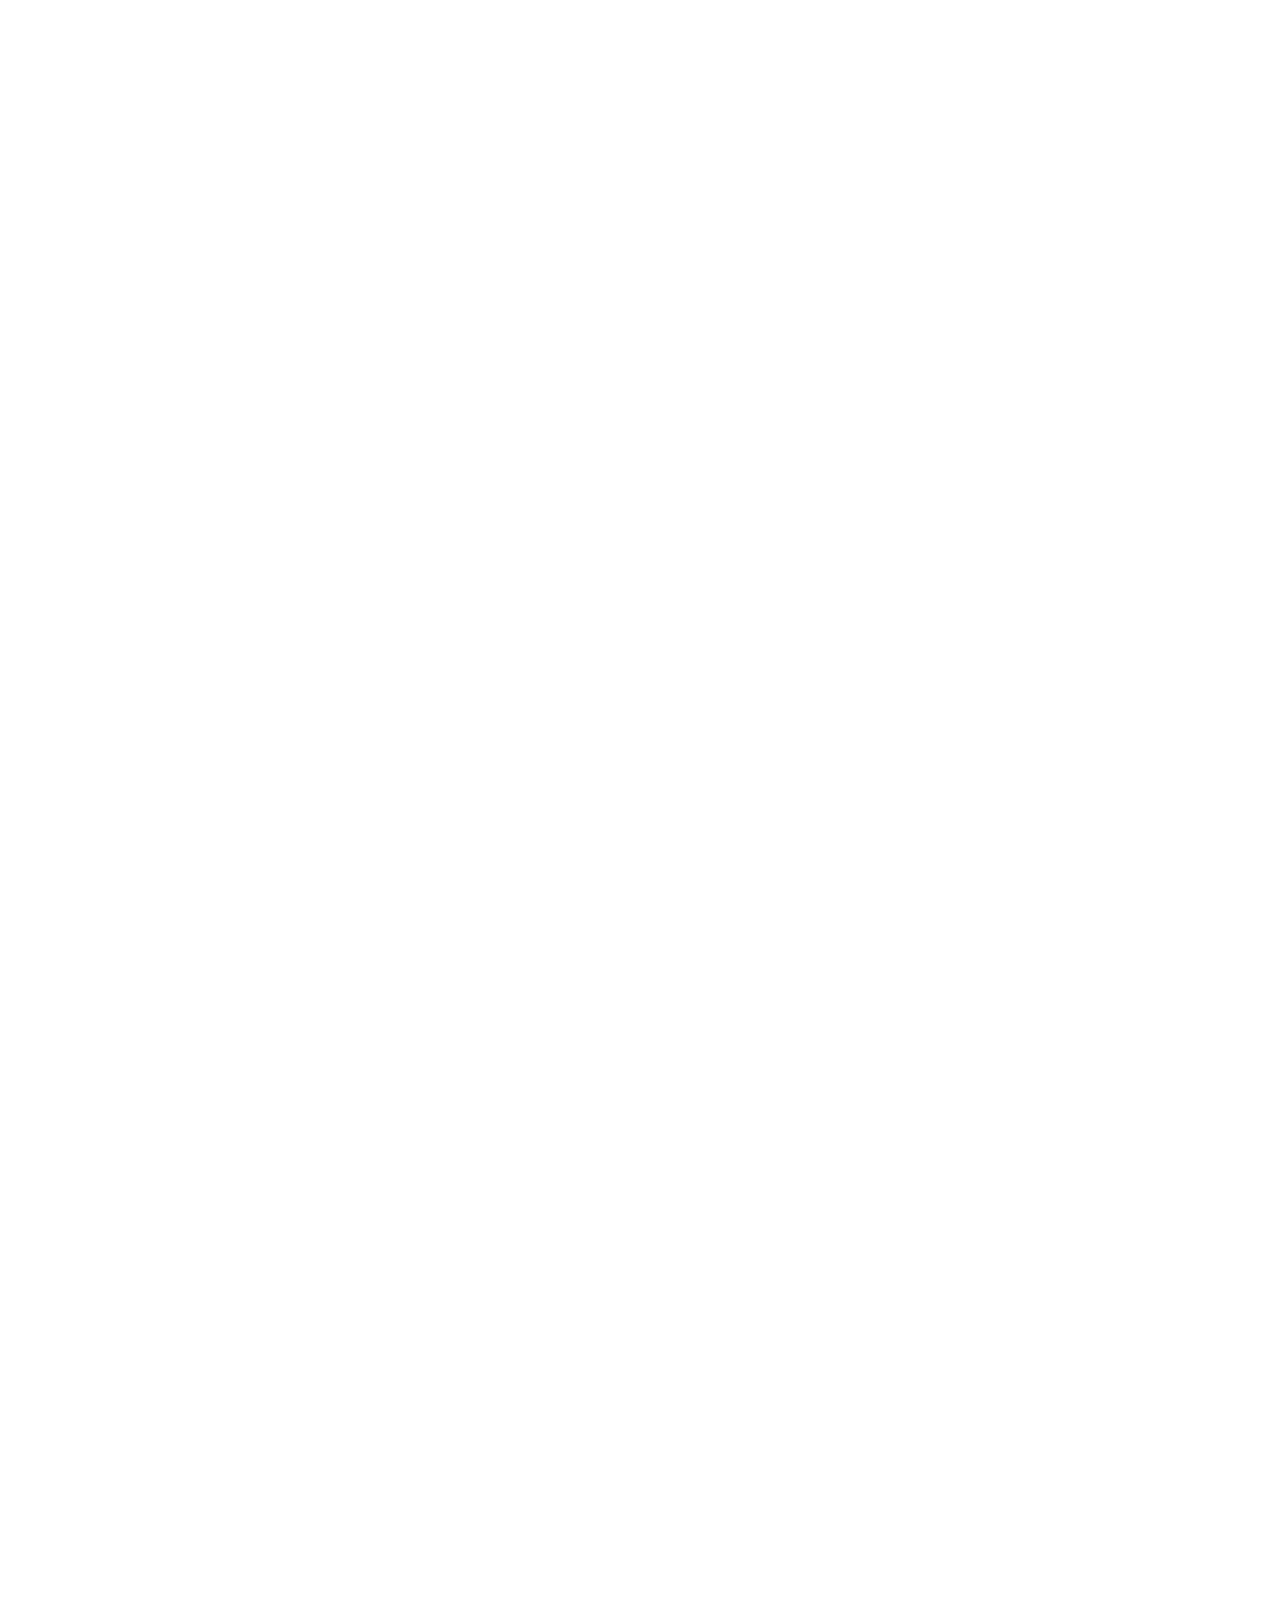
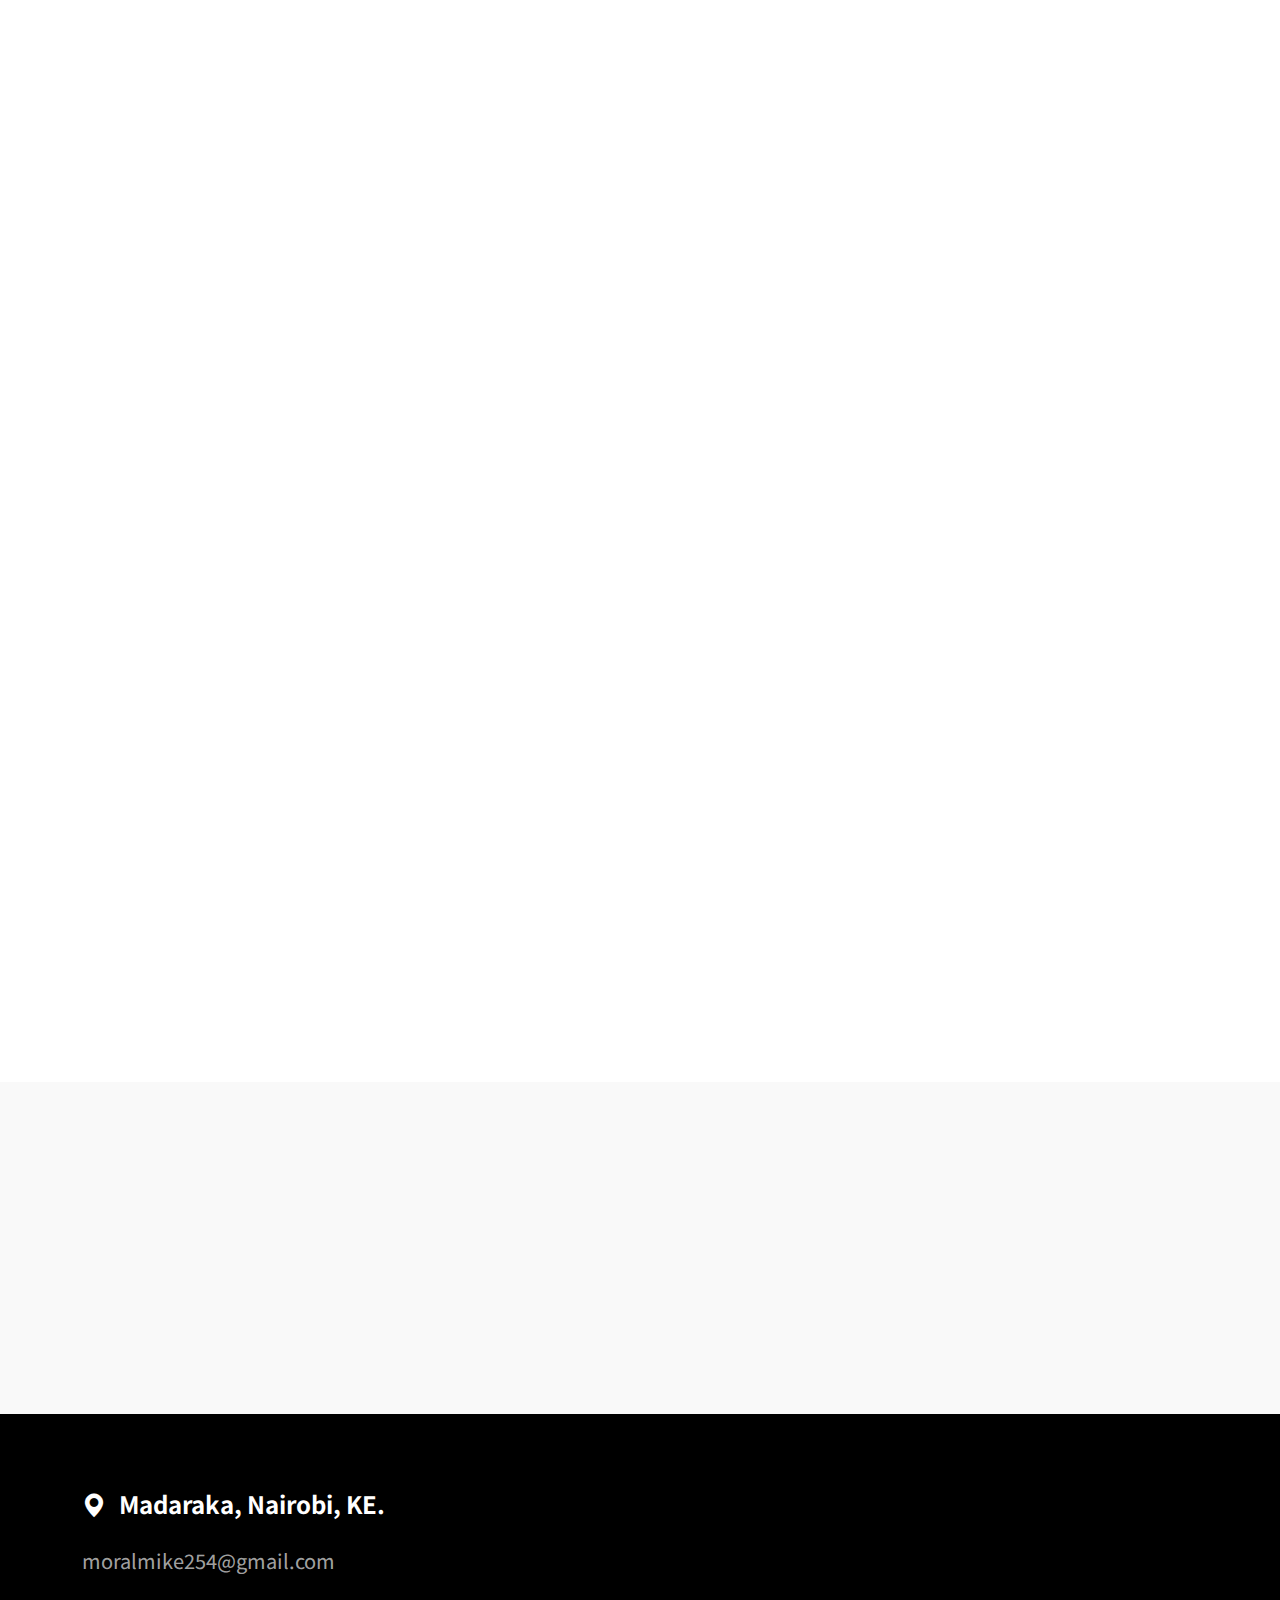
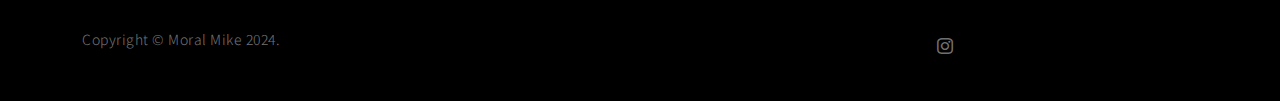
==== commit ad78387c: "Update category1.html" ====
--- a/category1.html
+++ b/category1.html
@@ -115,7 +115,8 @@
                 </div>
             </nav>
 
-            <section class="news-detail section-padding" id="printData">
+            <section class="news-detail section-padding">
+                <div class="printData">
                 <div class="container">
                     <div class="row">
                         <div class="col-lg-8 col-10 mx-auto">
@@ -155,8 +156,9 @@
 
                              <h2 class="mb-3" data-aos="fade-up">How to Strengthen One's Morality</h2>
 
-                            <p class="me-4" data-aos="fade-up">Strengthening your morality is like building muscle; it takes regular effort and reflection. Start by thinking about your actions and their impact on others. Ask yourself if what you’re doing feels right and if it aligns with your values. Learn from role models who inspire you to be a better person. Engage in activities that promote empathy and understanding, such as volunteering or reading about different perspectives. Discuss moral dilemmas with trusted friends or adults to gain new insights. Practicing empathy—putting yourself in others' shoes—can also help you make more compassionate decisions.</p>  
-
+                            <p class="me-4" data-aos="fade-up">Strengthening your morality is like building muscle; it takes regular effort and reflection. Start by thinking about your actions and their impact on others. Ask yourself if what you’re doing feels right and if it aligns with your values. Learn from role models who inspire you to be a better person. Engage in activities that promote empathy and understanding, such as volunteering or reading about different perspectives. Discuss moral dilemmas with trusted friends or adults to gain new insights. Practicing empathy—putting yourself in others' shoes—can also help you make more compassionate decisions.</p>
+                        </div>
+                        
                             <h2 class="mb-3" data-aos="fade-up">A Short Conversation on Morals before we move forward...</h2>
                             <iframe src="https://drive.google.com/file/d/1FGecennuZA0lYGW0TW_n4b9BRKmOutZJ/preview" width="640" height="480" allow="autoplay"></iframe>
 
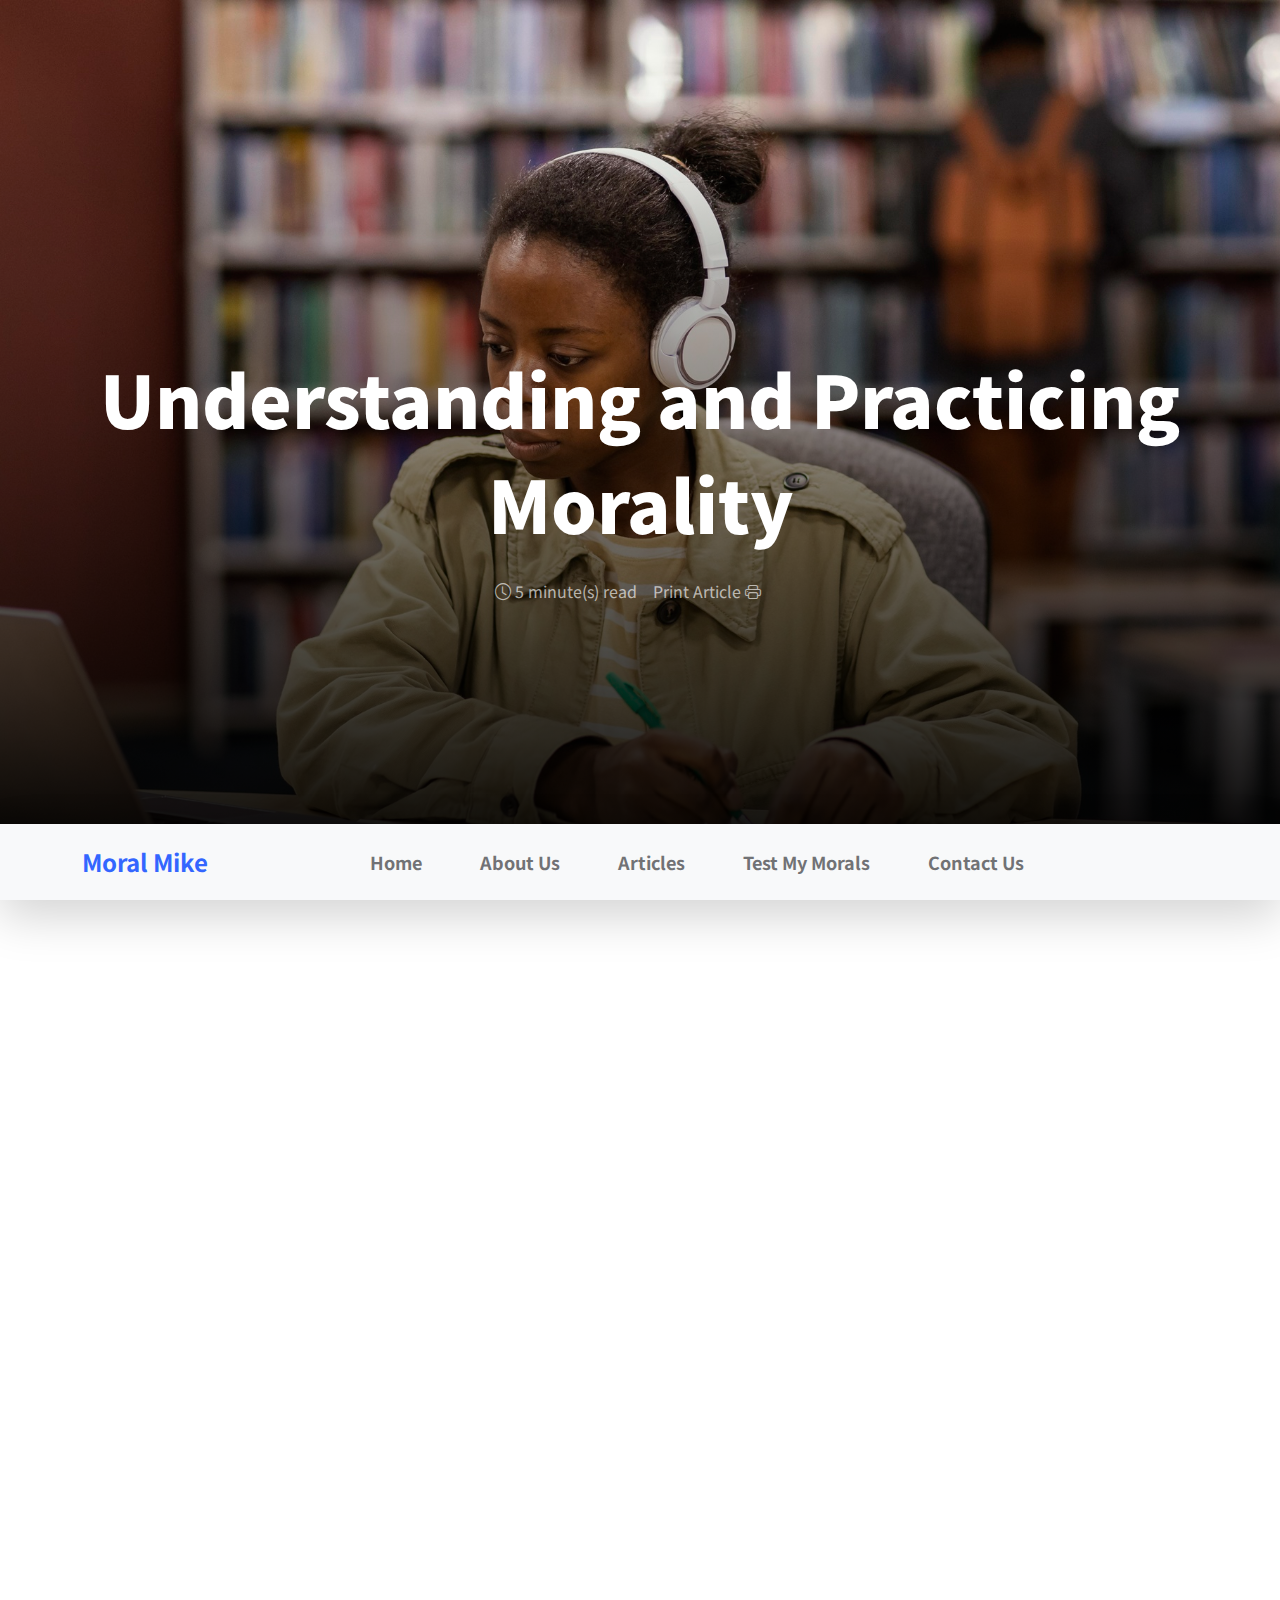
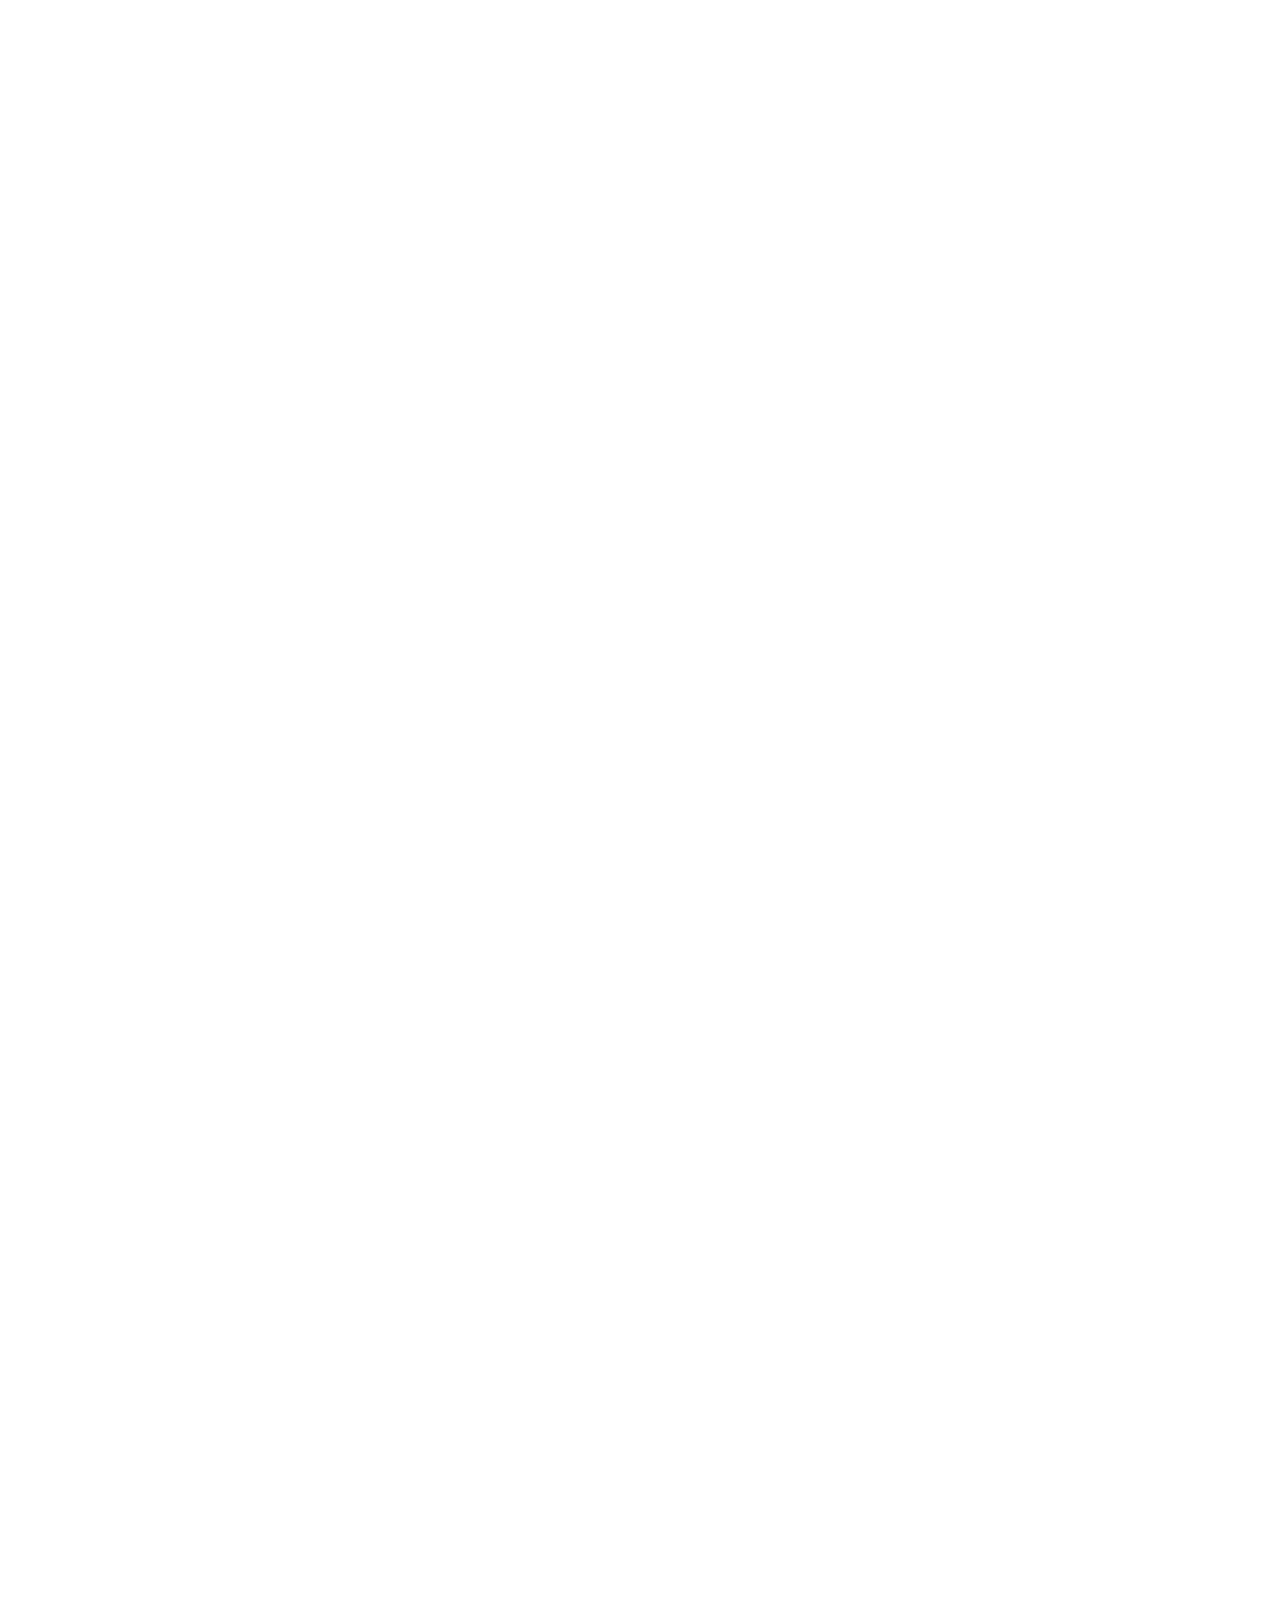
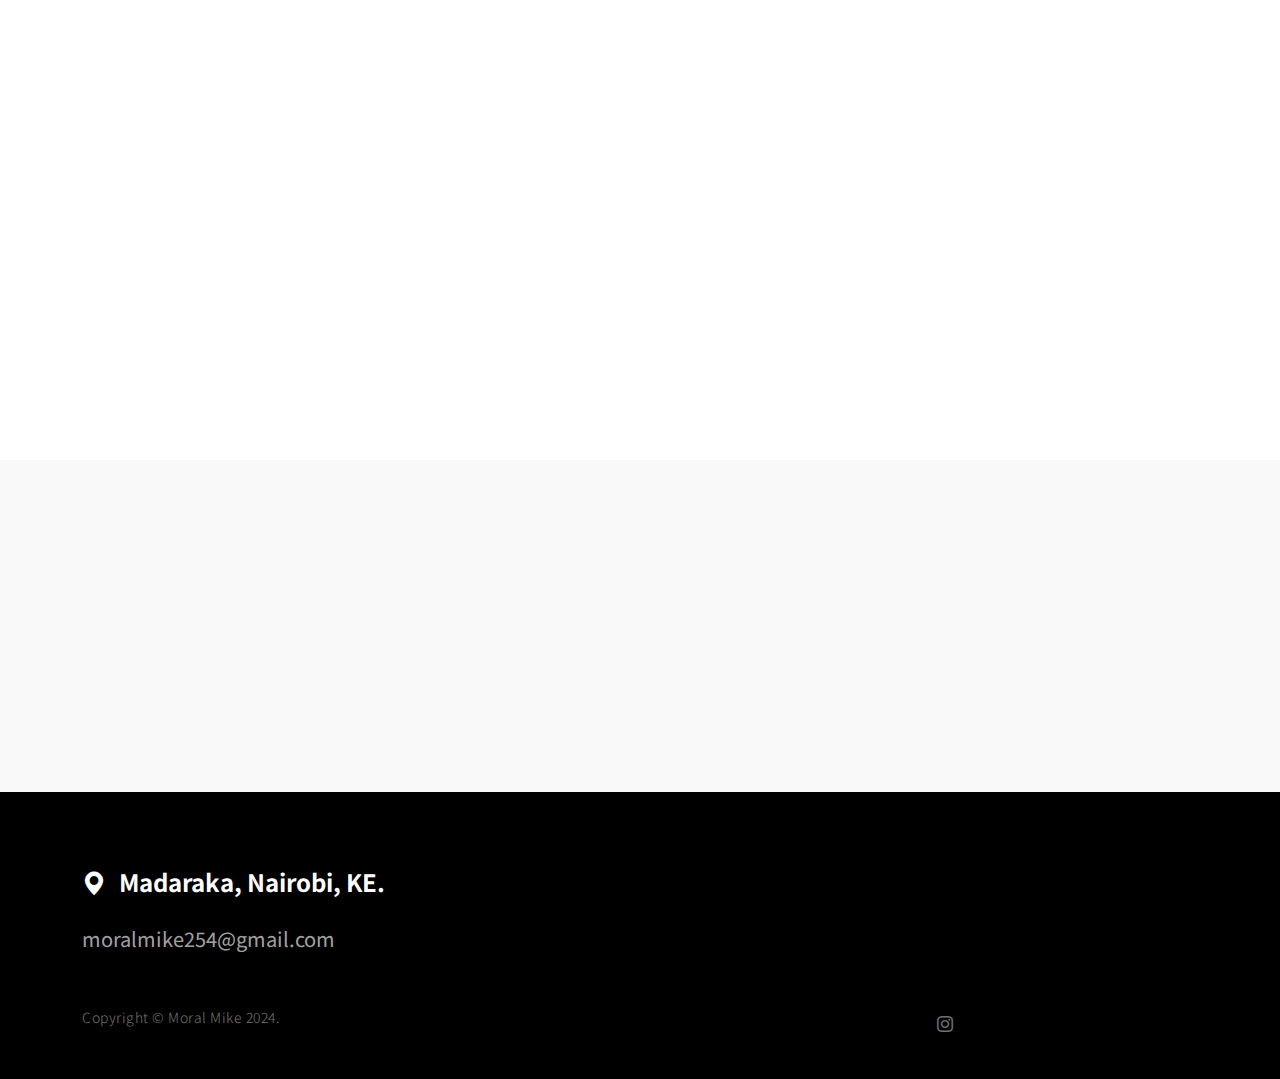
==== commit 1fb6874c: "Update category1.html" ====
--- a/category1.html
+++ b/category1.html
@@ -116,9 +116,9 @@
             </nav>
 
             <section class="news-detail section-padding">
-                <div class="printData">
                 <div class="container">
                     <div class="row">
+                <div id="printData">
                         <div class="col-lg-8 col-10 mx-auto">
                             <h2 class="mb-3" data-aos="fade-up">Right From Wrong</h2>
 
@@ -158,10 +158,10 @@
 
                             <p class="me-4" data-aos="fade-up">Strengthening your morality is like building muscle; it takes regular effort and reflection. Start by thinking about your actions and their impact on others. Ask yourself if what you’re doing feels right and if it aligns with your values. Learn from role models who inspire you to be a better person. Engage in activities that promote empathy and understanding, such as volunteering or reading about different perspectives. Discuss moral dilemmas with trusted friends or adults to gain new insights. Practicing empathy—putting yourself in others' shoes—can also help you make more compassionate decisions.</p>
                         </div>
-                        
-                            <h2 class="mb-3" data-aos="fade-up">A Short Conversation on Morals before we move forward...</h2>
-                            <iframe src="https://drive.google.com/file/d/1FGecennuZA0lYGW0TW_n4b9BRKmOutZJ/preview" width="640" height="480" allow="autoplay"></iframe>
-
+                    </div>
+<!--                             <h2 class="mb-3" data-aos="fade-up">A short conversation on <i>Morals</i> before we move forward...</h2>
+                            <iframe src="https://drive.google.com/file/d/1FnaZrG4D0yEN-chOrkgVpe8pvWdjDEXS/preview" width="640" height="480" allow="autoplay"></iframe>
+                         -->
                             <div class="social-share d-flex mt-5" id="share_buttons">
                                 <span class="me-4" data-aos="zoom-in">Share this article:</span>
 
@@ -177,7 +177,6 @@
                         </div>
 
                     </div>
-                </div>
             </section>
 
             <section class="related-news section-padding">
